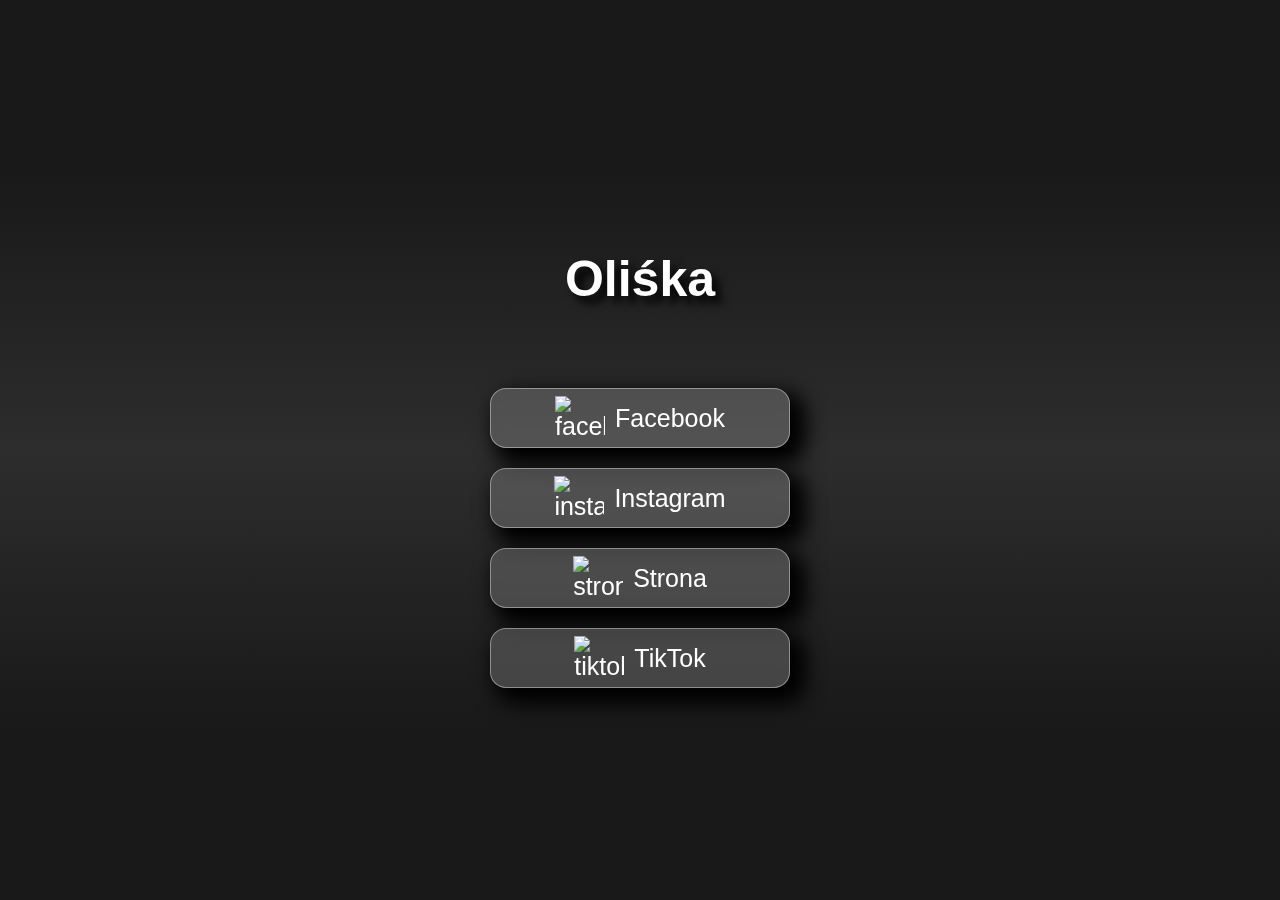
==== linki.html @ 56d40853 "Add files via upload" ====
<!DOCTYPE html>
<html lang="pl">
<head>
    <meta charset="UTF-8">
    <meta http-equiv="X-UA-Compatible" content="IE=edge">
    <meta http-equiv="Content-Language" content="pl">

    <meta name="keywords" content="oliwia walecka, oliwia, walecka, walęcka, oliwia walęcka">
    <meta name="author" content="mateusz tomaszek">
    <meta name="acopyright" content="mateusz tomaszek">
    <meta name="robots" content="noindex">
    <meta name="description" content="Oliwia Walęcka. Moje portfolio">

    <meta name="viewport" content="width=device-width, initial-scale=1, minimum-scale=1">
    <link rel="shortcut icon" href="other/img/logo.png" type="image/x-icon">
    <link rel="icon" href="other/img/logo.png">
    <meta name="author" content="mateusz tomaszek">
    <meta name="acopyright" content="mateusz tomaszek">
    <title>Oliśka</title>
    <link rel="stylesheet" href="other/style3.css">
</head>
<body>  
    <div class="all">

    <section class="border">

        <div class="head">
            <h1 translate="no">Oliśka</h1>
        </div>
        
        <button class="link" id="first" onclick="window.location.href='https://www.facebook.com/Owilia.walecka';">
        
            <p>
                <img src="https://i.ibb.co/xm9wz5Q/facebook.png" alt="facebook">
                Facebook
            </p>
        
        </button>

        <button class="link" onclick="window.location.href='https://www.instagram.com/o_oliwk_a_';">
            <p>
                <img src="https://i.ibb.co/Gt8c6zw/instagram.png" alt="instagram">
                Instagram
            </p>
        </button>
        <button class="link" onclick="window.location.href='https://mateusztomaszek.com.pl/oliwka/';">
            <p>
                <img src="https://i.ibb.co/2sQyh39/site.png" alt="strona">
                Strona
            </p>
        </button>
        <button class="link" onclick="window.location.href='https://www.tiktok.com/@o_oliwk_a_.a';">
            <p>
                <img src="https://i.ibb.co/PZ61bPB/tiktok.png" alt="tiktok">
                TikTok
            </p>
        </button>

    </section>

    </div>
    

</body>
</html>
---- other/style3.css ----
*
{
margin: 0 auto;
font-family: "Vibur", sans-serif;
color: white;
}

body
{

    overflow: hidden;

}

.all
{
    position: absolute;
    width: 100%;
    height: 100%;
    background: rgb(25,25,25);
    background: linear-gradient(0deg, rgba(25,25,25,1) 19%, rgba(45,45,45,1) 50%, rgba(25,25,25,1) 81%);
    text-align: center;
}
.link 
{
    text-align: center;
    float: middle;
    background: rgba(255, 255, 255, 0.18);
    border-radius: 16px;
    -webkit-box-shadow: 10px 10px 20px 6px rgba(0, 0, 0, 1);
    -moz-box-shadow: 10px 10px 20px 6px rgba(0, 0, 0, 1);
    box-shadow: 10px 10px 20px 6px rgba(0, 0, 0, 1);
    backdrop-filter: blur(5.7px);
    -webkit-backdrop-filter: blur(5.7px);
    border: 1px solid rgba(255, 255, 255, 0.4);
    width: 300px;
    height: 60px;
    margin-top: 20px;
    
    display: flex;

    align-items: center;
    justify-content: center;
}
.link p
{
    text-decoration: none;
    color: white;
    text-align: center;
    display: flex;
    font-size: 25px;
    align-items: center;
    transition: transform 0.2s;
    transform: scale(1); 
    
}

.border
{
    position: absolute;
    width: 360px;
    height: 400px;
    top: 50%;
    transform: translateY(-50%) translateX(-50%);
    left: 50%;
    text-align: center;

}

.link p img
{
    max-width: 50px;
    height: auto;
    margin-right: 10px;
}

h1
{
    font-size: 50px;
    text-shadow: 7px 7px 8px rgba(0, 0, 0, 1);
}

#first
{
    margin-top: 80px;
}


.link:hover
{
    transition: transform 0.2s;
    transform: scale(1.12); 
    background: rgba(78, 78, 78, 0.68);
}

.link:not(:hover)
{
    transition: transform 0.2s;
    transform: scale(1);
}
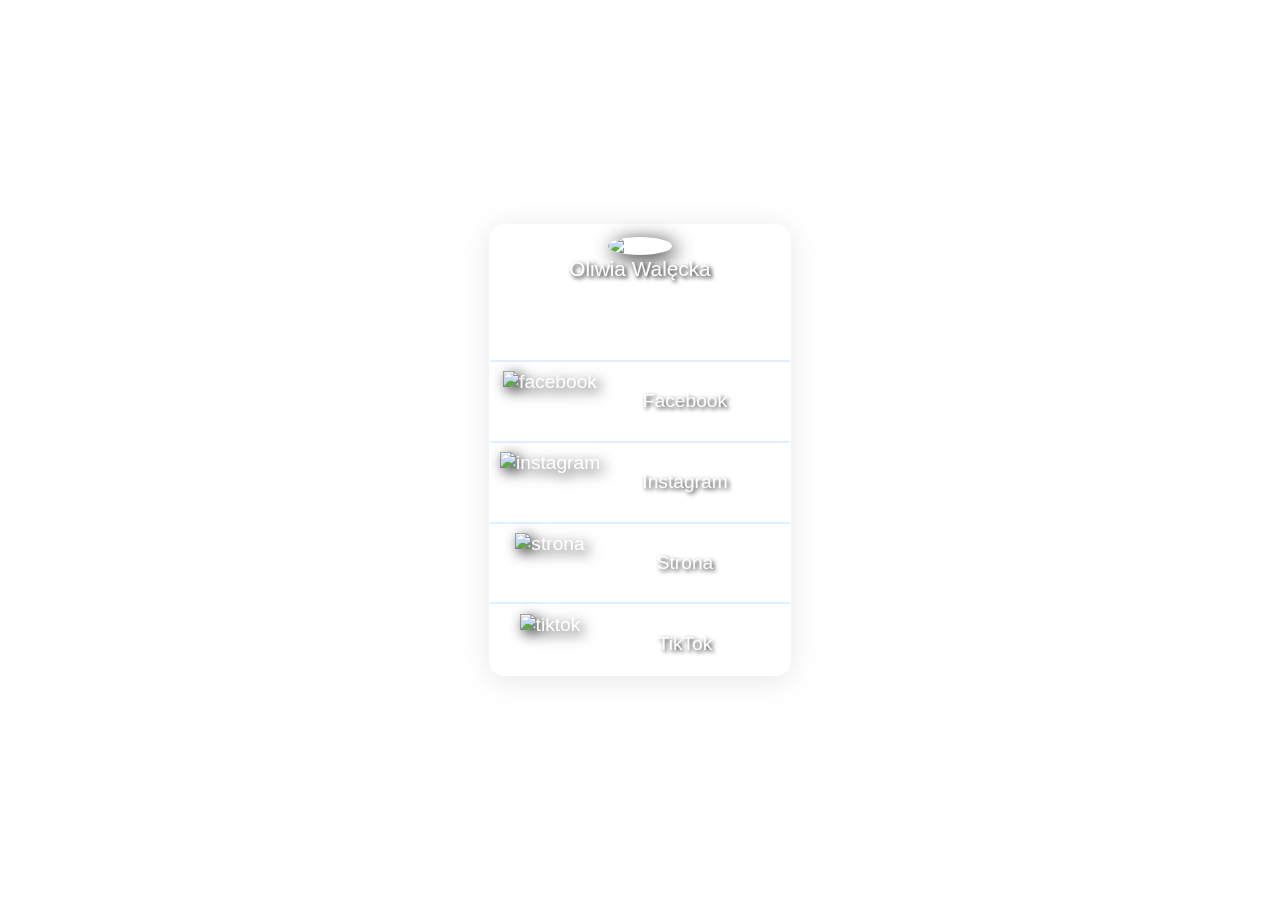
==== commit fd38a70f: "Add files via upload" ====
--- a/linki.html
+++ b/linki.html
@@ -18,48 +18,78 @@
     <meta name="acopyright" content="mateusz tomaszek">
     <title>Oliśka</title>
     <link rel="stylesheet" href="other/style3.css">
+
+
+
 </head>
-<body>  
+<body>
     <div class="all">
 
-    <section class="border">
+        <div class="about">
 
-        <div class="head">
-            <h1 translate="no">Oliśka</h1>
+            <img src="https://i.ibb.co/kM6x1sB/awatar.jpg" alt="awatar">
+            <p>Oliwia Walęcka</p>
+
         </div>
+
+        <div class="links">
+
+
+            <div class="link" id="first" onclick="window.location.href='https://www.facebook.com/Owilia.walecka'; ">
         
-        <button class="link" id="first" onclick="window.location.href='https://www.facebook.com/Owilia.walecka';">
-        
-            <p>
-                <img src="https://i.ibb.co/xm9wz5Q/facebook.png" alt="facebook">
-                Facebook
-            </p>
-        
-        </button>
+                <p>
+                    <div class="left">
+                        <img src="https://i.ibb.co/xm9wz5Q/facebook.png" alt="facebook">
+                    </div>
+                    <div class="right">
+                        Facebook
+                    </div>
+                    
+                </p>
+            
+            </div>
+    
+            <div class="link" onclick="window.location.href='https://www.instagram.com/o_oliwk_a_';">
+                <p>
+                    <div class="left">
+                        <img src="https://i.ibb.co/Gt8c6zw/instagram.png" alt="instagram">
+                    </div>
+                    <div class="right">
+                        Instagram
+                    </div>
+                    
+                   
+                </p>
+            </div>
+            <div class="link" onclick="window.location.href='https://oliwka.mateusz-tomaszek.pl/';">
+                <p>
+                    <div class="left">
+                        <img src="https://i.ibb.co/2sQyh39/site.png" alt="strona">
+                    </div>
+                    <div class="right">
+                        Strona
+                    </div>
+                    
+                    
+                </p>
+            </div>
+            <div class="link" onclick="window.location.href='https://www.tiktok.com/@o_oliwk_a_.a';" style="border-bottom: 0 !important;">
+                <p>
+                    <div class="left">
+                        <img src="https://i.ibb.co/PZ61bPB/tiktok.png" alt="tiktok">
+                    </div>
+                    <div class="right">
+                        TikTok
+                    </div>
+                    
+                    
+                </p>
+            </div>
 
-        <button class="link" onclick="window.location.href='https://www.instagram.com/o_oliwk_a_';">
-            <p>
-                <img src="https://i.ibb.co/Gt8c6zw/instagram.png" alt="instagram">
-                Instagram
-            </p>
-        </button>
-        <button class="link" onclick="window.location.href='https://mateusztomaszek.com.pl/oliwka/';">
-            <p>
-                <img src="https://i.ibb.co/2sQyh39/site.png" alt="strona">
-                Strona
-            </p>
-        </button>
-        <button class="link" onclick="window.location.href='https://www.tiktok.com/@o_oliwk_a_.a';">
-            <p>
-                <img src="https://i.ibb.co/PZ61bPB/tiktok.png" alt="tiktok">
-                TikTok
-            </p>
-        </button>
+        </div>
 
-    </section>
+
 
     </div>
-    
-
 </body>
 </html>--- a/other/style3.css
+++ b/other/style3.css
@@ -1,100 +1,167 @@
 *
 {
-margin: 0 auto;
-font-family: "Vibur", sans-serif;
-color: white;
+    margin: 0 auto;
+    font-family: "Vibur", sans-serif;
+    color: #ffffff;
 }
 
 body
 {
+    background: url(https://i.ibb.co/T8pjZ1f/back.jpg);
+    background-repeat: no-repeat;
+    background-size: cover;
+}
 
-    overflow: hidden;
-
-}
 
 .all
 {
     position: absolute;
-    width: 100%;
-    height: 100%;
-    background: rgb(25,25,25);
-    background: linear-gradient(0deg, rgba(25,25,25,1) 19%, rgba(45,45,45,1) 50%, rgba(25,25,25,1) 81%);
-    text-align: center;
-}
-.link 
-{
-    text-align: center;
-    float: middle;
-    background: rgba(255, 255, 255, 0.18);
+    height: 98%;
+    max-height: 450px;
+    width: 90%;
+    max-width: 300px;
+    /*border: 2px solid #000000;*/
+    left: 50%;
+    top: 50%;
+    transform: translate(-50%,-50%);
+    
+
+    background: rgba(255, 255, 255, 0.46);
     border-radius: 16px;
-    -webkit-box-shadow: 10px 10px 20px 6px rgba(0, 0, 0, 1);
-    -moz-box-shadow: 10px 10px 20px 6px rgba(0, 0, 0, 1);
-    box-shadow: 10px 10px 20px 6px rgba(0, 0, 0, 1);
-    backdrop-filter: blur(5.7px);
-    -webkit-backdrop-filter: blur(5.7px);
-    border: 1px solid rgba(255, 255, 255, 0.4);
-    width: 300px;
-    height: 60px;
-    margin-top: 20px;
-    
-    display: flex;
-
-    align-items: center;
-    justify-content: center;
-}
-.link p
-{
-    text-decoration: none;
-    color: white;
-    text-align: center;
-    display: flex;
-    font-size: 25px;
-    align-items: center;
-    transition: transform 0.2s;
-    transform: scale(1); 
+    box-shadow: 0 4px 30px rgba(0, 0, 0, 0.1);
+    backdrop-filter: blur(7.1px);
+    -webkit-backdrop-filter: blur(7.1px);
+    border: 1px solid rgba(255, 255, 255, 0.38);
     
 }
 
-.border
+.about
 {
+    text-align: center;
+    height: 30%;
+    
+    
+}
+.about img
+{
+    height: 55%;
+    width: auto;
+    height: 55%;
+    max-height: 75px;
+    max-width: 75px;
+    margin-top: 4%;
+    border-radius: 50%; 
+    -webkit-box-shadow: 4px 4px 20px 0px rgb(31, 31, 31);
+    -moz-box-shadow: 4px 4px 20px 0px rgb(31, 31, 31);
+    box-shadow: 4px 4px 20px 0px rgb(31, 31, 31);
+   
+}
+
+.about p
+{
+    text-shadow: 2px 2px 4px rgb(0, 0, 0);
+    margin-top: 0.5%;
+    font-size: 130%;
+}
+
+.links
+{
+ 
     position: absolute;
-    width: 360px;
-    height: 400px;
-    top: 50%;
-    transform: translateY(-50%) translateX(-50%);
-    left: 50%;
-    text-align: center;
+    bottom: 0%;
+    height: 70%;
+    width: 100%;
+}
+
+
+.link
+{
+    
+    border-top: #e0eefe 1px solid;
+    border-bottom: #e0eefe 1px solid;
+    height: 25%;
+    width: 100%;
+    font-size: 120%;
+    cursor: pointer;
+    
+}
+
+.link:hover
+{
+     transition: 0.2s;
+    
+    .right
+    {
+        transition: 0.122s;
+        opacity: 0%;
+        width: 0%;
+    }
+
+    .left
+    {
+        width: 100%;
+        transition: 0.2s;
+    }
+
+    .left img
+    {
+        transition: 0.2s;
+        height: 80px;
+    }
+}
+
+
+
+
+
+
+
+
+
+
+
+
+
+#first
+{
+    border-top: 2px #e0eefe solid;
+}
+
+
+.left
+{
+    
+    float: left;
+    width: 40%;
+    height: 100%;
+    
+    display: flex;
+    align-items: center;
+    justify-content: center;
+    transition: 0.2s;
+    
+    
+}
+.left img
+{
+    transition: 0.2s;
+    height: 60px;
+    filter: drop-shadow(4px 4px 7px rgb(31, 31, 31));
 
 }
 
-.link p img
-{
-    max-width: 50px;
-    height: auto;
-    margin-right: 10px;
-}
-
-h1
-{
-    font-size: 50px;
-    text-shadow: 7px 7px 8px rgba(0, 0, 0, 1);
-}
-
-#first
-{
-    margin-top: 80px;
-}
 
 
-.link:hover
-{
-    transition: transform 0.2s;
-    transform: scale(1.12); 
-    background: rgba(78, 78, 78, 0.68);
-}
 
-.link:not(:hover)
-{
-    transition: transform 0.2s;
-    transform: scale(1);
-}
+.right {
+    float: left;
+    height: 100%;
+    width: 50%;
+    
+    display: flex;
+    align-items: center;
+    justify-content: center;
+    transition: 0.2s;
+    opacity: 100%;
+    text-shadow: 2px 2px 4px rgb(37, 37, 37);
+}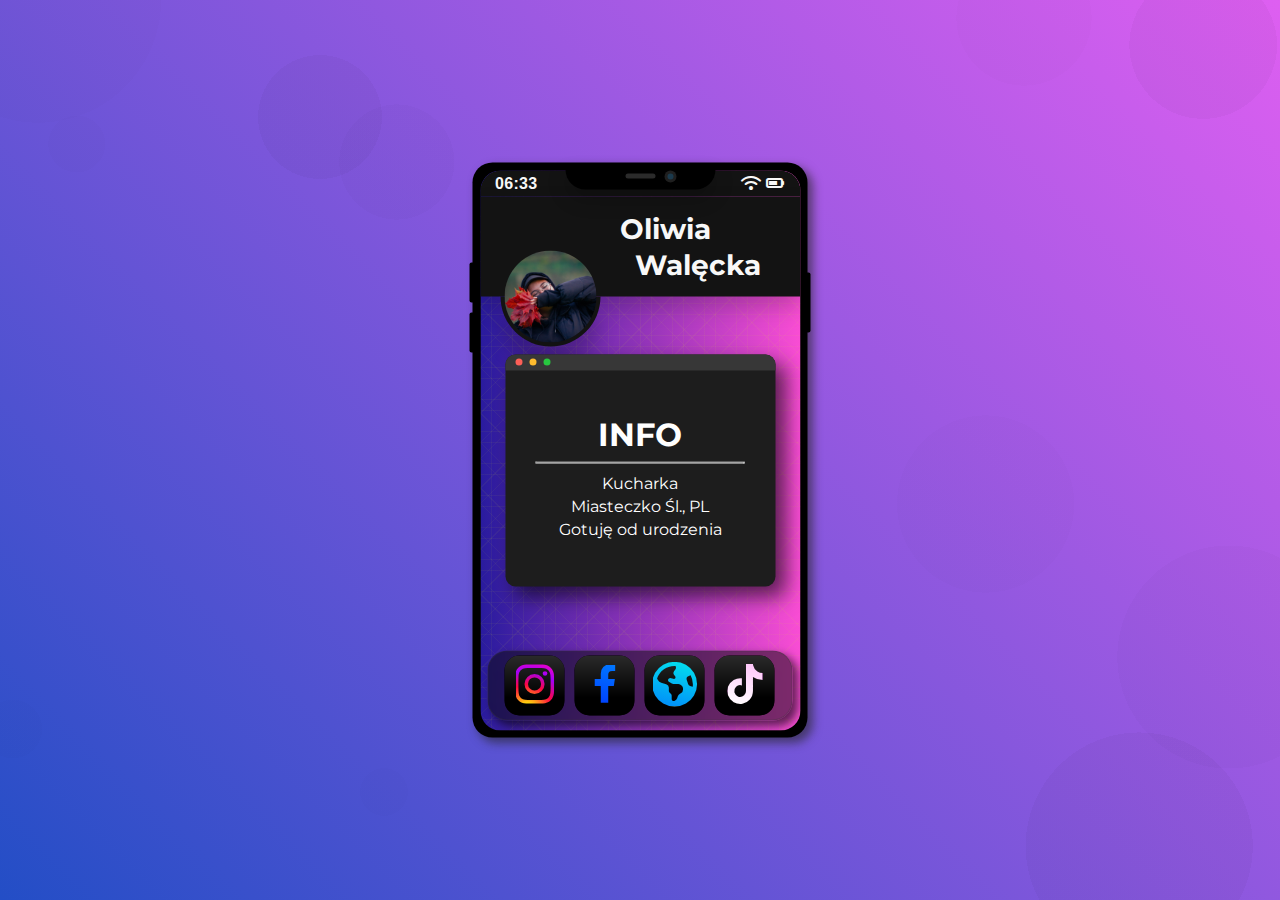
==== commit 4fe32a12: "Add files via upload" ====
--- a/linki.html
+++ b/linki.html
@@ -5,91 +5,130 @@
     <meta http-equiv="X-UA-Compatible" content="IE=edge">
     <meta http-equiv="Content-Language" content="pl">
 
-    <meta name="keywords" content="oliwia walecka, oliwia, walecka, walęcka, oliwia walęcka">
+    <meta name="keywords" content="oliwia walecka, oliwia walęcka, walęcka oliwia, waleckaoliwia">
     <meta name="author" content="mateusz tomaszek">
     <meta name="acopyright" content="mateusz tomaszek">
     <meta name="robots" content="noindex">
-    <meta name="description" content="Oliwia Walęcka. Moje portfolio">
+    <meta name="description" content="Oliwia Walęcka. Linki">
 
     <meta name="viewport" content="width=device-width, initial-scale=1, minimum-scale=1">
-    <link rel="shortcut icon" href="other/img/logo.png" type="image/x-icon">
-    <link rel="icon" href="other/img/logo.png">
+    <link rel="shortcut icon" href="./other/img/logo.png" type="image/x-icon">
+    <link rel="icon" href="./other/img/logo.png">
     <meta name="author" content="mateusz tomaszek">
     <meta name="acopyright" content="mateusz tomaszek">
-    <title>Oliśka</title>
-    <link rel="stylesheet" href="other/style3.css">
+    <title>Oliwia Walęcka</title>
+    <link rel="stylesheet" href="./other/style3.css">
+    <link href="https://fonts.googleapis.com/css2?family=Roboto:wght@400&family=Montserrat:wght@500&family=Playfair+Display:wght@700&display=swap" rel="stylesheet">
+    <link rel="stylesheet" href="https://cdnjs.cloudflare.com/ajax/libs/font-awesome/6.0.0-beta3/css/all.min.css">
+
+
+</head>
 
 
 
-</head>
+
 <body>
+
+<div class="phone-border">
+    <div class="volup"></div>
+    <div class="voldown"></div>
+    <div class="power"></div>
+
+    <div class="camera">
+        <div class="cam">
+            <div class="cam2"></div>
+        </div>
+        <div class="mic"></div>
+
+
+    </div>
+
     <div class="all">
-
-        <div class="about">
-
-            <img src="https://i.ibb.co/kM6x1sB/awatar.jpg" alt="awatar">
-            <p>Oliwia Walęcka</p>
-
+        <div class="topmenu">
+            <p id="p1"></p>
+            <p id="p2"><i class="fa fa-wifi" aria-hidden="true"></i><i class="fa fa-battery-three-quarters"></i></p>
+        </div>
+        <div class="space">
+            <div class="space2"></div>
+            <img src="other/img/avatar.png" alt="Avatar" id="avatar">
+        </div>
+        <div class="name" translate="no">
+            <p>Oliwia</p>
+            <p>Walęcka</p>
         </div>
 
-        <div class="links">
+        <div class="mac">
 
+            <div class="macmenu">
+                <div class="red"></div>
+                <div class="yellow"></div>
+                <div class="green"></div>
+            </div>
+            <div class="macall">
 
-            <div class="link" id="first" onclick="window.location.href='https://www.facebook.com/Owilia.walecka'; ">
-        
-                <p>
-                    <div class="left">
-                        <img src="https://i.ibb.co/xm9wz5Q/facebook.png" alt="facebook">
+                    <div class="mactext" id="nothover1">
+                        <h1>INFO</h1>
+                        <hr>
+                        <p>Kucharka</p>
+                        <p>Miasteczko Śl., PL</p>
+                        <p>Gotuję od urodzenia</p>
                     </div>
-                    <div class="right">
-                        Facebook
-                    </div>
-                    
-                </p>
-            
+                    <img id="hover1" src="other/img/avatar.png" alt="Avatar">
+                
             </div>
-    
-            <div class="link" onclick="window.location.href='https://www.instagram.com/o_oliwk_a_';">
-                <p>
-                    <div class="left">
-                        <img src="https://i.ibb.co/Gt8c6zw/instagram.png" alt="instagram">
-                    </div>
-                    <div class="right">
-                        Instagram
-                    </div>
-                    
-                   
-                </p>
-            </div>
-            <div class="link" onclick="window.location.href='https://oliwka.mateusz-tomaszek.pl/';">
-                <p>
-                    <div class="left">
-                        <img src="https://i.ibb.co/2sQyh39/site.png" alt="strona">
-                    </div>
-                    <div class="right">
-                        Strona
-                    </div>
-                    
-                    
-                </p>
-            </div>
-            <div class="link" onclick="window.location.href='https://www.tiktok.com/@o_oliwk_a_.a';" style="border-bottom: 0 !important;">
-                <p>
-                    <div class="left">
-                        <img src="https://i.ibb.co/PZ61bPB/tiktok.png" alt="tiktok">
-                    </div>
-                    <div class="right">
-                        TikTok
-                    </div>
-                    
-                    
-                </p>
-            </div>
+
 
         </div>
 
 
 
+
+        <div class="bottom">
+            <div class="linki">
+                <div class="app">
+                    <label class="btn1" data-name="Instagram"><a id="a1" href="https://www.instagram.com/o_oliwk_a_"><i class="fa-brands fa-instagram"></i></a></label>
+                    <label class="btn1" data-name="Facebook"><a id="a2" href="https://www.facebook.com/Owilia.walecka"><i class="fa-brands fa-facebook-f"></i></a></label>
+                    <label class="btn1" data-name="My Page"><a id="a3" href="https://oliwka.mateusz-tomaszek.pl/"><i class="fa-solid fa-earth-americas"></i></a></label>
+                    <label class="btn1" data-name="Tik Tok"><a id="a4" href="https://www.tiktok.com/@o_oliwk_a_.a"><i class="fa-brands fa-tiktok"></i></a></label>
+                    
+            </div>
+            </div>
+        </div>
+
+        <div class="act">
+            <p id="actp"></p>
+        </div>
+
     </div>
+
+</div> 
+
+
+
+<div class="small">
+
+    <div class="macmenu2">
+        <div class="red2"></div>
+        <div class="yellow2"></div>
+        <div class="green2"></div>
+    </div>
+    <div class="macall2">
+
+            <div class="mactext2">
+                <h1>INFO</h1>
+                <hr>
+                <p>Kucharka</p>
+                <p>Miasteczko Śl., PL</p>
+                <p>Gotuję od urodzenia</p>
+                
+                <a style="display: none;" id="disnone" href="http://mateusz-tomaszek.pl">My Page</a>
+            </div>
+            
+        
+    </div>
+
+
+
 </body>
-</html>+</html>
+<script src="./other/script.js"></script>--- a/other/style3.css
+++ b/other/style3.css
@@ -1,167 +1,982 @@
-*
-{
-    margin: 0 auto;
-    font-family: "Vibur", sans-serif;
-    color: #ffffff;
-}
-
-body
-{
-    background: url(https://i.ibb.co/T8pjZ1f/back.jpg);
+body {
+    background-color: rgb(19, 19, 19);
+    background-repeat: no-repeat; /* Zapobiega powtarzaniu */
+    background-attachment: fixed; /* Ustawia tło, by było nieruchome podczas scrollowania */
+    background-size: cover; /* Sprawia, że gradient pokrywa całą stronę */
+    background-image: radial-gradient(circle at 6% 16%, rgba(0,0,0,0.01) 0%, rgba(0,0,0,0.01) 2%,transparent 2%, transparent 100%),radial-gradient(circle at 1% 81%, rgba(0,0,0,0.01) 0%, rgba(0,0,0,0.01) 2%,transparent 2%, transparent 100%),radial-gradient(circle at 30% 88%, rgba(0,0,0,0.01) 0%, rgba(0,0,0,0.01) 2%,transparent 2%, transparent 100%),radial-gradient(circle at 96% 73%, rgba(0,0,0,0.02) 0%, rgba(0,0,0,0.02) 8%,transparent 8%, transparent 100%),radial-gradient(circle at 3% 0%, rgba(0,0,0,0.01) 0%, rgba(0,0,0,0.01) 8%,transparent 8%, transparent 100%),radial-gradient(circle at 89% 94%, rgba(0,0,0,0.03) 0%, rgba(0,0,0,0.03) 8%,transparent 8%, transparent 100%),radial-gradient(circle at 49% 30%, rgba(0,0,0,0.02) 0%, rgba(0,0,0,0.02) 8%,transparent 8%, transparent 100%),radial-gradient(circle at 77% 56%, rgba(0,0,0,0.01) 0%, rgba(0,0,0,0.01) 8%,transparent 8%, transparent 100%),radial-gradient(circle at 94% 5%, rgba(0,0,0,0.03) 0%, rgba(0,0,0,0.03) 5%,transparent 5%, transparent 100%),radial-gradient(circle at 80% 2%, rgba(0,0,0,0.01) 0%, rgba(0,0,0,0.01) 5%,transparent 5%, transparent 100%),radial-gradient(circle at 25% 13%, rgba(0,0,0,0.03) 0%, rgba(0,0,0,0.03) 5%,transparent 5%, transparent 100%),radial-gradient(circle at 31% 18%, rgba(0,0,0,0.02) 0%, rgba(0,0,0,0.02) 5%,transparent 5%, transparent 100%),linear-gradient(45deg, rgb(35, 78, 198),rgb(222, 95, 241));
+    font-family: 'Helvetica Neue', 'Arial', sans-serif;
+    user-select: none;
+    -webkit-user-select: none;
+    -moz-user-select: none;
+    -ms-user-select: none;
+}
+
+.phone-border
+{
+    position: absolute;
+    top: 50%;
+    left: 50%;
+    transform: translate(-50%, -50%);
+    height: 575px;
+    width: 335px;
+    background-color: #000000;
+    border-radius: 20px;
+    box-shadow: 5px 5px 10px rgba(36, 36, 36, 0.6);
+}
+
+.camera
+{
+    position: absolute;
+    top: 2px;
+    left: 50%;
+    transform: translateX(-50%);
+    height: 25px;
+    width: 150px;
+    background-color: #000000;
+    border-radius: 0px 0px 20px 20px;
+    box-shadow: 0 10px 20px rgba(0, 0, 0, 0.2);
+    z-index: 10;
+}
+.mic
+{
+    position: absolute;
+    top: 9px;
+    left: 50%;
+    transform: translateX(-50%);
+    height: 5px;
+    width: 30px;
+    background-color: #2b2b2b;
+    border-radius: 10px;
+    z-index: 11;
+}
+.cam2
+{
+    position: absolute;
+    top: 3px;
+    left: 50%;
+
+    transform: translateX(-50%);
+    height: 6px;
+    width: 6px;
+    background-color: #1b3a4d;
+    border-radius: 100%;
+    z-index: 12;
+}
+
+.volup
+{
+    position: absolute;
+    top: 100px;
+    left: 50%;
+    margin-left: -168px;
+    transform: translateX(-50%);
+    height: 40px;
+    width: 6px;
+    background-color: #000000;
+    border-radius: 2px 0px 0px 2px;
+    z-index: -100;
+}
+.voldown
+{
+    position: absolute;
+    top: 150px;
+    left: 50%;
+    margin-left: -168px;
+    transform: translateX(-50%);
+    height: 40px;
+    width: 6px;
+    background-color: #000000;
+    border-radius: 2px 0px 0px 2px;
+    z-index: -100;
+}
+.power
+{
+
+    position: absolute;
+    top: 110px;
+    left: 50%;
+    margin-left: 167px;
+    transform: translateX(-50%);
+    height: 60px;
+    width: 6px;
+    background-color: #000000;
+    border-radius: 0px 2px 2px 0px;
+    z-index: -100;
+
+}
+
+.cam
+{
+    position: absolute;
+    top: 6px;
+    left: 50%;
+    margin-left: 30px;
+    transform: translateX(-50%);
+    height: 12px;
+    width: 12px;
+    background-color: #1f1f1f;
+    border-radius: 100%;
+    z-index: 12;
+}
+
+
+
+.all {
+    position: absolute;
+    top: 50%;
+    left: 50%;
+    transform: translate(-50%, -50%);
+    height: 560px;
+    width: 320px;
+    background-image: repeating-linear-gradient(45deg, hsla(64,83%,54%,0.05) 0px, hsla(64,83%,54%,0.05) 1px,transparent 1px, transparent 11px,hsla(64,83%,54%,0.05) 11px, hsla(64,83%,54%,0.05) 12px,transparent 12px, transparent 32px),repeating-linear-gradient(90deg, hsla(64,83%,54%,0.05) 0px, hsla(64,83%,54%,0.05) 1px,transparent 1px, transparent 11px,hsla(64,83%,54%,0.05) 11px, hsla(64,83%,54%,0.05) 12px,transparent 12px, transparent 32px),repeating-linear-gradient(0deg, hsla(64,83%,54%,0.05) 0px, hsla(64,83%,54%,0.05) 1px,transparent 1px, transparent 11px,hsla(64,83%,54%,0.05) 11px, hsla(64,83%,54%,0.05) 12px,transparent 12px, transparent 32px),repeating-linear-gradient(135deg, hsla(64,83%,54%,0.05) 0px, hsla(64,83%,54%,0.05) 1px,transparent 1px, transparent 11px,hsla(64,83%,54%,0.05) 11px, hsla(64,83%,54%,0.05) 12px,transparent 12px, transparent 32px),linear-gradient(90deg, rgb(41, 27, 158),rgb(249, 77, 212));
     background-repeat: no-repeat;
     background-size: cover;
-}
-
-
-.all
-{
-    position: absolute;
-    height: 98%;
-    max-height: 450px;
-    width: 90%;
-    max-width: 300px;
-    /*border: 2px solid #000000;*/
+    border-radius: 20px;
+   
+    z-index: 1;
+    overflow: hidden; /* Ukrycie nadmiaru elementów */
+}
+
+.topmenu {
+    background-color: rgb(19, 19, 19);
+    position: absolute;
+    top: 0px;
+    height: 26px;
+    width: 100%;
+    border-radius: 20px 20px 0px 0px;
+    z-index: 3;
+    display: flex;
+    align-items: center; /* Wyrównanie pionowe na środku */
+    justify-content: space-between; /* Rozdziel elementy */
+    color: rgb(248, 248, 248);
+    cursor: default; 
+
+}
+
+#p1 {
+    text-align: left; /* Nie jest już konieczne, ale można zostawić */
+    margin-left: 15px;
+    font-family: 'Helvetica Neue', 'Arial', sans-serif;
+    font-weight: bold;
+    letter-spacing: 0.3px;
+}
+
+#p2 {
+    text-align: right; /* Nie jest już konieczne, ale można zostawić */
+    margin-right: 15px;
+    font-family: 'Helvetica Neue', 'Arial', sans-serif;
+    letter-spacing: 1.3px;
+    
+}
+#p2 i
+{
+    margin-left: 3px;
+}
+.space {
+    background-color: rgb(19, 19, 19);
+    position: absolute;
+    top: 26px;
+    height: 100px;
+    width: 100%;
+    
+    box-shadow: 0 10px 20px rgba(4, 2, 2, 0.2);
+    z-index: 3;
+    
+}
+
+.space2 {
+    background-color: rgb(19, 19, 19);
+    position: absolute;
+    left: 20px;
+    top: 100px;
+    height: 50px;
+    width: 100px;
+    border-bottom-left-radius: 50px;
+    border-bottom-right-radius: 50px;
+    box-shadow: 0 20px 20px rgba(0, 0, 0, 0.2);
+    z-index: 2;
+    overflow: hidden;
+}
+
+.space img {
+    z-index: 5;
+    position: absolute;
+    left: 24px;
+    top: 54px;
+    height: 92px;
+    width: 92px;
+    border-radius: 50%;
+}
+
+.name {
+    z-index: 5;
+    position: absolute;
+    width: 200px;
+    top: 31px;
+    height: 90px;
+    right: 0%;
+    align-items: center;
+    display: flex;
+    flex-direction: column;
+    justify-content: center;
+    align-items: center;
+    font-family: 'Montserrat', sans-serif;
+    cursor: default;
+}
+
+.name p {
+    margin: 1px 0px 1px -70px;
+    font-size: 28px;
+    font-weight: bold;
+    color: rgb(248, 248, 248);
+}
+
+.name p:last-child {
+    margin-left: -5px;
+}
+
+.bottom {
+    position: absolute;
+    bottom: 5px;
+    width: 96%;
+    left: 2%;
+    text-align: center;
+    height: 80px;
+    font-size: 45px;
+    
+
+}
+
+.btn1 {
+    
+    margin: 3px;
+    z-index: 400;
+    float: left;
+    position: relative;
+    background: rgb(0,0,0);
+    width: 60px;
+    height: 60px;
+    display: flex;
+    justify-content: center; /* Wyrównanie poziome na środku */
+    align-items: center; /* Wyrównanie pionowe na środku */
+    border-radius: 15px;
+    overflow: hidden;
+    
+}
+
+.btn1::before {
+    content: "";
+    position: absolute;
+    top: 0;
+    left: 0;
+    width: 100%;
+    height: 100%;
+    background: linear-gradient(0deg, rgba(0,0,0,1) 30%, rgba(42,42,42,1) 100%);
+    transition: opacity 0.2s; /* Określenie czasu trwania animacji */
+    opacity: 1;
+    z-index: -1;
+}
+
+.btn1::after {
+    content: "";
+    position: absolute;
+    top: 0;
+    left: 0;
+    width: 100%;
+    height: 100%;
+    background: linear-gradient(0deg, rgb(56, 56, 56) 30%, rgb(90, 90, 90) 100%);
+    transition: opacity 0.2s; /* Określenie czasu trwania animacji */
+    opacity: 0;
+    z-index: -1;
+}
+
+.btn1:hover::before {
+    opacity: 0; /* Płynne zanikanie pierwszego gradientu */
+}
+
+.btn1:hover::after {
+    opacity: 1; /* Płynne pojawienie się drugiego gradientu */
+}
+
+
+.linki {
+   
+    position: relative;
+    bottom: 5px;
+    height: 90px;
+    width: 100%;
+    display: flex;
+    flex-direction: column; /* Ustawienie elementów w kolumnie, czyli jeden pod drugim */
+    justify-content: center; /* Wyśrodkowanie elementów w osi Y (pionowo) */
+    align-items: center;     /* Wyśrodkowanie elementów w osi X (poziomo) */
+    
+}
+
+.app
+{   
+    
+    width: 98%;
+    background-color: rgba(5, 5, 5, 0.5);
+    border-radius: 20px;
+    box-shadow: 5px 5px 10px rgba(0, 0, 0, 0.6);
+    backdrop-filter: blur(5.3px);
+    -webkit-backdrop-filter: blur(5.3px);
+    border: 1px solid rgba(58, 58, 58, 0.3);
+    display: flex;
+    flex-direction: row; /* Ustawienie elementów w kolumnie, czyli jeden pod drugim */
+    justify-content: center; /* Wyśrodkowanie elementów w osi Y (pionowo) */
+    align-items: center;     /* Wyśrodkowanie elementów w osi X (poziomo) */
+    padding: 1px;
+    gap: 4px;
+    
+}
+
+
+
+#a1 i
+{
+    background: #131313;
+    color: transparent;
+    background: radial-gradient(circle at 30% 107%, #ffd100 0%, #ffff00 5%, #ff0541 45%, #a100f8 70%, #f100c6 90%);
+    background: -webkit-radial-gradient(circle at 30% 107%, #ffd100 0%, #ffff00 5%, #ff0541 45%, #a100f8 60%, #f100c6 90%);
+    background-clip: text;
+    -webkit-background-clip: text;
+    background-clip: text;
+}
+
+#a2 i
+{
+    scale: 0.85;
+    background-color: #0040ff;
+    background-image: linear-gradient(15deg, #0040ff, #0077ff);
+    background-size: 100%;
+    color: transparent;
+    background-clip: text;
+    -webkit-background-clip: text;
+    -moz-background-clip: text;
+    -webkit-text-fill-color: transparent; 
+    -moz-text-fill-color: transparent;
+}
+
+#a3 i
+{
+    
+    
+    background-color: #fab700;
+    background-image: linear-gradient(15deg, #0089fa, #03e5ec);
+    background-size: 100%;
+    color: transparent;
+    background-clip: text;
+    -webkit-background-clip: text;
+    -moz-background-clip: text;
+    -webkit-text-fill-color: transparent; 
+    -moz-text-fill-color: transparent;
+}
+
+#a4 i
+{
+    scale: 0.9;
+    background-color: #f239fc;
+    background-image: linear-gradient(15deg, #ffffff, #ffc3fa);
+    background-size: 100%;
+    color: transparent;
+    background-clip: text;
+    -webkit-background-clip: text;
+    -moz-background-clip: text;
+    -webkit-text-fill-color: transparent; 
+    -moz-text-fill-color: transparent;
+}
+
+#a5 i
+{
+    scale: 0.82;
+    background-color: #00fa2a;
+    background-image: linear-gradient(15deg, #fac800, #fa9e00);
+    background-size: 100%;
+    color: transparent;
+    background-clip: text;
+    -webkit-background-clip: text;
+    -moz-background-clip: text;
+    -webkit-text-fill-color: transparent; 
+    -moz-text-fill-color: transparent;
+}
+
+
+.act
+{
+    position: absolute;
+    transform: translateX(-50%);
+    left: 50%;
+    bottom: 90px;
+    width: 180px;
+    height: 40px;
+    background-color: rgba(5, 5, 5, 0.5);
+    border-radius: 15px;
+    
+    backdrop-filter: blur(5.3px);
+    -webkit-backdrop-filter: blur(5.3px);
+    border: 1px solid rgba(58, 58, 58, 0.3);
+    z-index: 12;
+    transition: opacity 0.2s; /* Płynne przejście opacity */
+    opacity: 0; /* Ukryte na początku */  /**/
+    color: white; /* Kolor tekstu */
+    text-align: center; /* Wyrównanie tekstu */
+    display: flex;
+    flex-direction: row; /* Ustawienie elementów w kolumnie, czyli jeden pod drugim */
+    justify-content: center; /* Wyśrodkowanie elementów w osi Y (pionowo) */
+    align-items: center;     /* Wyśrodkowanie elementów w osi X (poziomo) */
+    box-shadow: 5px 5px 10px rgba(0, 0, 0, 0.6);
+    cursor: default; 
+}
+
+.act p {
+    transition: opacity 0.2s; /* Płynne przejście opacity */
+    opacity: 0; /* Ukryte na początku */
+    margin: 0; /* Usunięcie domyślnego marginesu */
+    font-size: 22px;
+}
+
+
+
+
+
+
+
+
+.mac
+{
+    position: absolute;
+    transform: translateX(-50%); 
+    left: 50%;
+    top: 184px;
+    width: 270px;
+    height: 232px;
+    border-radius: 10px;
+    background-color: rgb(29, 29, 29);
+    z-index: 9;
+    box-shadow: 10px 10px 20px rgba(0, 0, 0, 0.6);
+    cursor: default; 
+}
+.macmenu
+{
+    position: absolute;
+    width: 100%;
+    height: 16px;
+    background-color: rgb(55, 55, 55);
+    border-radius: 10px 10px 0px 0px;
+    display: flex;
+    flex-direction: row; /* Ustawienie elementów w kolumnie, czyli jeden pod drugim */
+    justify-content: left; /* Wyśrodkowanie elementów w osi Y (pionowo) */
+    align-items: center;     /* Wyśrodkowanie elementów w osi X (poziomo) */
+    gap: 7px;
+    
+}
+.macmenu div
+{
+    height: 7px;
+    width: 7px;
+    border-radius: 100%;
+    &:first-child
+    {
+        margin-left: 10px;
+    }
+}
+.red
+{
+    background-color: #fd5f57;
+}
+.yellow
+{
+    background-color: rgb(254, 187, 46);
+}
+.green
+{
+    background-color: rgb(39, 198, 63);
+}
+
+.macall
+{
+    position: absolute;
+    top: 16px;
+    width: 100%;
+    height: 216px;
+    display: flex;
+    flex-direction: column; /* Ustawienie elementów w kolumnie, czyli jeden pod drugim */
+    justify-content: center; /* Wyśrodkowanie elementów w osi Y (pionowo) */
+    align-items: center;     /* Wyśrodkowanie elementów w osi X (poziomo) */
+    border-radius: 0px 0px 10px 10px;
+    color: white;
+    font-family: 'Montserrat', sans-serif;
+}
+
+.macall img
+{
+    width: 96%;
+    height: 96%;
+    object-fit: cover;
+    border-radius: 7px;
+    display: none;
+    display: none; opacity: 0; transition: opacity 0.2s ease;
+}
+
+.mactext
+{
+    width: 96%;
+    height: 96%;
+    display: flex;
+    flex-direction: column; /* Ustawienie elementów w kolumnie, czyli jeden pod drugim */
+    justify-content: center; /* Wyśrodkowanie elementów w osi Y (pionowo) */
+    align-items: center;     /* Wyśrodkowanie elementów w osi X (poziomo) */
+    display: flex; opacity: 1; transition: opacity 0.2s ease;
+    
+}
+
+
+
+
+
+/*                *-------------------------------*/
+
+
+
+.small
+{
+    position: absolute;
+    transform: translate(-50%, -50%); 
     left: 50%;
     top: 50%;
-    transform: translate(-50%,-50%);
-    
-
-    background: rgba(255, 255, 255, 0.46);
-    border-radius: 16px;
-    box-shadow: 0 4px 30px rgba(0, 0, 0, 0.1);
-    backdrop-filter: blur(7.1px);
-    -webkit-backdrop-filter: blur(7.1px);
-    border: 1px solid rgba(255, 255, 255, 0.38);
-    
-}
-
-.about
-{
+    width: 270px;
+    height: 232px;
+    border-radius: 10px;
+    background-color: rgb(29, 29, 29);
+    z-index: 9;
+    box-shadow: 10px 10px 20px rgba(0, 0, 0, 0.6);
+    cursor: default; 
+    display: none;
+}
+.small .macmenu2
+{
+    position: absolute;
+    width: 100%;
+    height: 16px;
+    background-color: rgb(55, 55, 55);
+    border-radius: 10px 10px 0px 0px;
+    display: flex;
+    flex-direction: row; /* Ustawienie elementów w kolumnie, czyli jeden pod drugim */
+    justify-content: left; /* Wyśrodkowanie elementów w osi Y (pionowo) */
+    align-items: center;     /* Wyśrodkowanie elementów w osi X (poziomo) */
+    gap: 7px;
+    
+}
+.small .macmenu2 div
+{
+    height: 7px;
+    width: 7px;
+    border-radius: 100%;
+    &:first-child
+    {
+        margin-left: 10px;
+    }
+}
+.small .red2
+{
+    background-color: #fd5f57;
+}
+.small .yellow2
+{
+    background-color: rgb(254, 187, 46);
+}
+.small .green2
+{
+    background-color: rgb(39, 198, 63);
+}
+
+.small .macall2
+{
+    position: absolute;
+    top: 16px;
+    width: 100%;
+    height: 216px;
+    display: flex;
+    flex-direction: column; /* Ustawienie elementów w kolumnie, czyli jeden pod drugim */
+    justify-content: center; /* Wyśrodkowanie elementów w osi Y (pionowo) */
+    align-items: center;     /* Wyśrodkowanie elementów w osi X (poziomo) */
+    border-radius: 0px 0px 10px 10px;
+    color: white;
+    font-family: 'Montserrat', sans-serif;
+}
+
+
+.small .mactext2
+{
+    width: 96%;
+    height: 96%;
+    display: flex;
+    flex-direction: column; /* Ustawienie elementów w kolumnie, czyli jeden pod drugim */
+    justify-content: center; /* Wyśrodkowanie elementów w osi Y (pionowo) */
+    align-items: center;     /* Wyśrodkowanie elementów w osi X (poziomo) */
+    display: flex; opacity: 1; transition: opacity 0.2s ease;
+    
+}
+.small .mactext2 h1
+{
+    margin: 0px;
+}
+.small .mactext2 p
+{
+    margin: 2px;
+}
+.small hr
+{
+    width: 80%;
+}
+#disnone
+{
+    margin: 10px;
+    padding: 10px 30px 10px 30px;
+    border-radius: 10px;
+    background: transparent;
+    border: 2px solid #fff;
+    color: white;
+    font-family: 'Montserrat', sans-serif;
+    font-size: 120%;
+    transition: 0.2s all;
+    text-decoration: none;
+}
+#disnone:hover
+{
+    background-color: white;
+    color: black;
+    transition: 0.2s all;
+}
+
+.mactext h1
+{
+    margin: 0px;
+}
+.mactext p
+{
+    margin: 2px;
+}
+hr
+{
+    width: 80%;
+}
+
+
+@media only screen and (max-height: 578px) and (max-width:575px) /* za małe */
+{
+    .phone-border 
+    {
+        display: none;
+    }
+    .small
+    {
+        display: flex;
+    }
+    #disnone
+    {
+        display: block !important;
+    }
+}
+@media only screen and (min-height: 579px) and (max-width:330px) /* za małe */
+{
+    .phone-border 
+    {
+        display: none;
+    }
+    .small
+    {
+        display: flex;
+    }
+    #disnone
+    {
+        display: block !important;
+    }
+}
+@media only screen and (max-height: 333px) /* za małe */
+{
+    .phone-border 
+    {
+        display: none;
+    }
+    .small
+    {
+        display: flex;
+    }
+    #disnone
+    {
+        display: block !important;
+    }
+}
+
+
+@media only screen and (max-height: 578px) and (min-width:576px)
+{
+    .phone-border 
+    {
+        transform: translate(-50%, -50%) rotate(-90deg);
+        
+    }
+
+    .all
+    {
+        transform: translate(-50%, -50%) rotate(90deg);
+        background: red;
+        position: absolute;
+            height: 320px;
+            width: 560px;
+            background-image: repeating-linear-gradient(45deg, hsla(64,83%,54%,0.05) 0px, hsla(64,83%,54%,0.05) 1px,transparent 1px, transparent 11px,hsla(64,83%,54%,0.05) 11px, hsla(64,83%,54%,0.05) 12px,transparent 12px, transparent 32px),repeating-linear-gradient(90deg, hsla(64,83%,54%,0.05) 0px, hsla(64,83%,54%,0.05) 1px,transparent 1px, transparent 11px,hsla(64,83%,54%,0.05) 11px, hsla(64,83%,54%,0.05) 12px,transparent 12px, transparent 32px),repeating-linear-gradient(0deg, hsla(64,83%,54%,0.05) 0px, hsla(64,83%,54%,0.05) 1px,transparent 1px, transparent 11px,hsla(64,83%,54%,0.05) 11px, hsla(64,83%,54%,0.05) 12px,transparent 12px, transparent 32px),repeating-linear-gradient(135deg, hsla(64,83%,54%,0.05) 0px, hsla(64,83%,54%,0.05) 1px,transparent 1px, transparent 11px,hsla(64,83%,54%,0.05) 11px, hsla(64,83%,54%,0.05) 12px,transparent 12px, transparent 32px),linear-gradient(90deg, rgb(41, 27, 158),rgb(249, 77, 212));
+            background-repeat: no-repeat;
+            background-size: cover;
+            border-radius: 20px;
+           
+            z-index: 1;
+            overflow: hidden; /* Ukrycie nadmiaru elementów */
+        
+    }
+    
+
+    .topmenu {
+        background-color: rgb(19, 19, 19);
+        position: absolute;
+        top: 0%;
+        left: 0%;
+        height: 26px;
+        width: 100%;
+        border-radius: 20px 20px 0px 0px;
+        z-index: 3;
+        display: flex;
+        align-items: center; /* Wyrównanie pionowe na środku */
+        justify-content: space-between; /* Rozdziel elementy */
+        color: rgb(248, 248, 248);
+        cursor: default; 
+    
+    }
+    
+    #p1 {
+        text-align: left; /* Nie jest już konieczne, ale można zostawić */
+        margin-left: 15px;
+        font-family: 'Helvetica Neue', 'Arial', sans-serif;
+        font-weight: bold;
+        letter-spacing: 0.3px;
+    }
+    
+    #p2 {
+        text-align: right; /* Nie jest już konieczne, ale można zostawić */
+        margin-right: 15px;
+        font-family: 'Helvetica Neue', 'Arial', sans-serif;
+        letter-spacing: 1.3px;
+        
+    }
+    #p2 i
+    {
+        margin-left: 3px;
+    }
+    .space {
+        background-color: rgb(19, 19, 19);
+        position: absolute;
+        top: 26px;
+        height: 40px;
+        width: 100%;
+        
+        box-shadow: 0 10px 20px rgba(4, 2, 2, 0.2);
+        z-index: 3;
+        
+    }
+    
+    .space2 {
+        background-color: rgb(19, 19, 19);
+        position: absolute;
+        left: 420px;
+        top: 40px;
+        height: 50px;
+        width: 100px;
+        border-bottom-left-radius: 50px;
+        border-bottom-right-radius: 50px;
+        box-shadow: 0 20px 20px rgba(0, 0, 0, 0.2);
+        z-index: 2;
+        overflow: hidden;
+    }
+    
+    .space img {
+        z-index: 5;
+        position: absolute;
+        left: 424px;
+        top: -6px;
+        height: 92px;
+        width: 92px;
+        border-radius: 50%;
+    }
+    
+    .name {
+        z-index: 5;
+        position: absolute;
+        width: 390px;
+        top: 27px;
+        height: 34px;
+        left: 2%;
+        align-items: center;
+        display: flex;
+        flex-direction: row;
+        justify-content: center;
+        align-items: center;
+        font-family: 'Montserrat', sans-serif;
+        cursor: default;
+       
+    }
+    
+    .name p {
+        margin: 1px 0px 1px -70px;
+        font-size: 23px;
+        font-weight: bold;
+        color: rgb(248, 248, 248);
+    }
+    
+    .name p:last-child {
+        margin-left: 20px;
+    }
+
+    .mac
+{
+    position: absolute;
+    transform: translateX(-50%); 
+    left: 31%;
+    top: 73px;
+    width: 270px;
+    height: 174px;
+    border-radius: 10px;
+    background-color: rgb(29, 29, 29);
+    z-index: 9;
+    box-shadow: 10px 10px 20px rgba(0, 0, 0, 0.6);
+    cursor: default; 
+}
+.macall
+{
+    position: absolute;
+    top: 16px;
+    width: 100%;
+    height: 158px;
+    display: flex;
+    flex-direction: column; /* Ustawienie elementów w kolumnie, czyli jeden pod drugim */
+    justify-content: center; /* Wyśrodkowanie elementów w osi Y (pionowo) */
+    align-items: center;     /* Wyśrodkowanie elementów w osi X (poziomo) */
+    border-radius: 0px 0px 10px 10px;
+    color: white;
+    font-family: 'Montserrat', sans-serif;
+}
+.macall img
+{
+    width: 96%;
+    height: 96%;
+    object-position: 0px -30px;
+    object-fit: cover;
+    border-radius: 7px;
+    display: none;
+    display: none; opacity: 0; transition: opacity 0.2s ease;
+}
+  
+    
+
+
+
+
+.bottom {
+    position: absolute;
+    bottom: -4px;
+    width: 96%;
+    left: 2%;
     text-align: center;
-    height: 30%;
-    
-    
-}
-.about img
-{
-    height: 55%;
-    width: auto;
-    height: 55%;
-    max-height: 75px;
-    max-width: 75px;
-    margin-top: 4%;
-    border-radius: 50%; 
-    -webkit-box-shadow: 4px 4px 20px 0px rgb(31, 31, 31);
-    -moz-box-shadow: 4px 4px 20px 0px rgb(31, 31, 31);
-    box-shadow: 4px 4px 20px 0px rgb(31, 31, 31);
+    height: 80px;
+    font-size: 55px;
+    scale: 80%;
+    z-index: 20;
+    
+
+}
+
+
+.btn1 {
+    
+    margin: 3px;
+    z-index: 400;
+    float: left;
+    position: relative;
+    background: rgb(0,0,0);
+    width: 60px;
+    height: 60px;
+    display: flex;
+    justify-content: center; /* Wyrównanie poziome na środku */
+    align-items: center; /* Wyrównanie pionowe na środku */
+    border-radius: 15px;
+    overflow: hidden;
+    
+}
+
+.linki {
    
-}
-
-.about p
-{
-    text-shadow: 2px 2px 4px rgb(0, 0, 0);
-    margin-top: 0.5%;
-    font-size: 130%;
-}
-
-.links
-{
- 
-    position: absolute;
-    bottom: 0%;
-    height: 70%;
-    width: 100%;
-}
-
-
-.link
-{
-    
-    border-top: #e0eefe 1px solid;
-    border-bottom: #e0eefe 1px solid;
-    height: 25%;
-    width: 100%;
-    font-size: 120%;
-    cursor: pointer;
-    
-}
-
-.link:hover
-{
-     transition: 0.2s;
-    
-    .right
-    {
-        transition: 0.122s;
-        opacity: 0%;
-        width: 0%;
-    }
-
-    .left
-    {
-        width: 100%;
-        transition: 0.2s;
-    }
-
-    .left img
-    {
-        transition: 0.2s;
-        height: 80px;
-    }
-}
-
-
-
-
-
-
-
-
-
-
-
-
-
-#first
-{
-    border-top: 2px #e0eefe solid;
-}
-
-
-.left
-{
-    
-    float: left;
-    width: 40%;
-    height: 100%;
-    
-    display: flex;
-    align-items: center;
-    justify-content: center;
-    transition: 0.2s;
-    
-    
-}
-.left img
-{
-    transition: 0.2s;
-    height: 60px;
-    filter: drop-shadow(4px 4px 7px rgb(31, 31, 31));
-
-}
-
-
-
-
-.right {
-    float: left;
-    height: 100%;
-    width: 50%;
-    
-    display: flex;
-    align-items: center;
-    justify-content: center;
-    transition: 0.2s;
-    opacity: 100%;
-    text-shadow: 2px 2px 4px rgb(37, 37, 37);
+    position: relative;
+    bottom: 5px;
+    height: 90px;
+    width: 100%;
+    display: flex;
+    flex-direction: column; /* Ustawienie elementów w kolumnie, czyli jeden pod drugim */
+    justify-content: center; /* Wyśrodkowanie elementów w osi Y (pionowo) */
+    align-items: center;     /* Wyśrodkowanie elementów w osi X (poziomo) */
+    
+}
+
+.app
+{   
+    
+    width: 96%;
+    background-color: rgba(5, 5, 5, 0.5);
+    border-radius: 20px;
+    box-shadow: 5px 5px 10px rgba(0, 0, 0, 0.6);
+    backdrop-filter: blur(5.3px);
+    -webkit-backdrop-filter: blur(5.3px);
+    border: 1px solid rgba(58, 58, 58, 0.3);
+    display: flex;
+    flex-direction: row; /* Ustawienie elementów w kolumnie, czyli jeden pod drugim */
+    justify-content: center; /* Wyśrodkowanie elementów w osi Y (pionowo) */
+    align-items: center;     /* Wyśrodkowanie elementów w osi X (poziomo) */
+    padding: 1px;
+    gap: 8px;
+    
+}
+
+.act
+{
+    position: absolute;
+    transform: translateX(-50%);
+    left: 72%;
+    bottom: 76px;
+    width: 164px;
+    height: 32px;
+    background-color: rgba(5, 5, 5, 0.5);
+    border-radius: 15px;
+    
+    backdrop-filter: blur(5.3px);
+    -webkit-backdrop-filter: blur(5.3px);
+    border: 1px solid rgba(58, 58, 58, 0.3);
+    z-index: 12;
+    transition: opacity 0.2s; /* Płynne przejście opacity */
+    opacity: 0; /* Ukryte na początku */  /**/
+    color: white; /* Kolor tekstu */
+    text-align: center; /* Wyrównanie tekstu */
+    display: flex;
+    flex-direction: row; /* Ustawienie elementów w kolumnie, czyli jeden pod drugim */
+    justify-content: center; /* Wyśrodkowanie elementów w osi Y (pionowo) */
+    align-items: center;     /* Wyśrodkowanie elementów w osi X (poziomo) */
+    box-shadow: 5px 5px 10px rgba(0, 0, 0, 0.6);
+    cursor: default; 
+}
+
+.act p {
+    transition: opacity 0.2s; /* Płynne przejście opacity */
+    opacity: 0; /* Ukryte na początku */
+    margin: 0; /* Usunięcie domyślnego marginesu */
+    font-size: 18px;
+}
+
 }